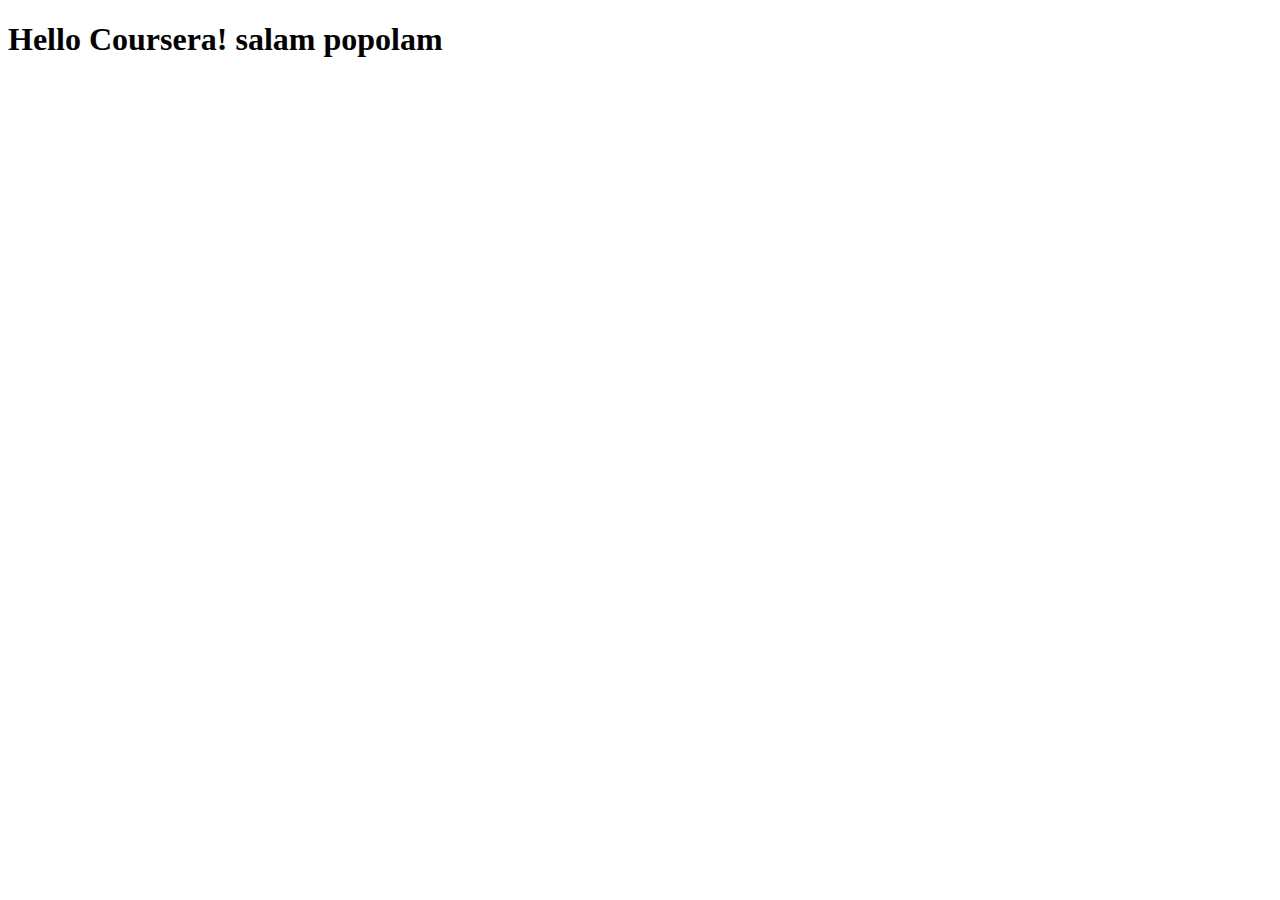
==== module2-solution/index.html @ e2710d00 "just the beginning" ====
<!DOCTYPE html>
<html>
    <head>
        <meta charset="utf-8">
        <title>
            Hello Coursera
        </title>
    </head>
    <body>
        <h1>
            Hello Coursera! salam popolam
        </h1>
    </body>
</html>
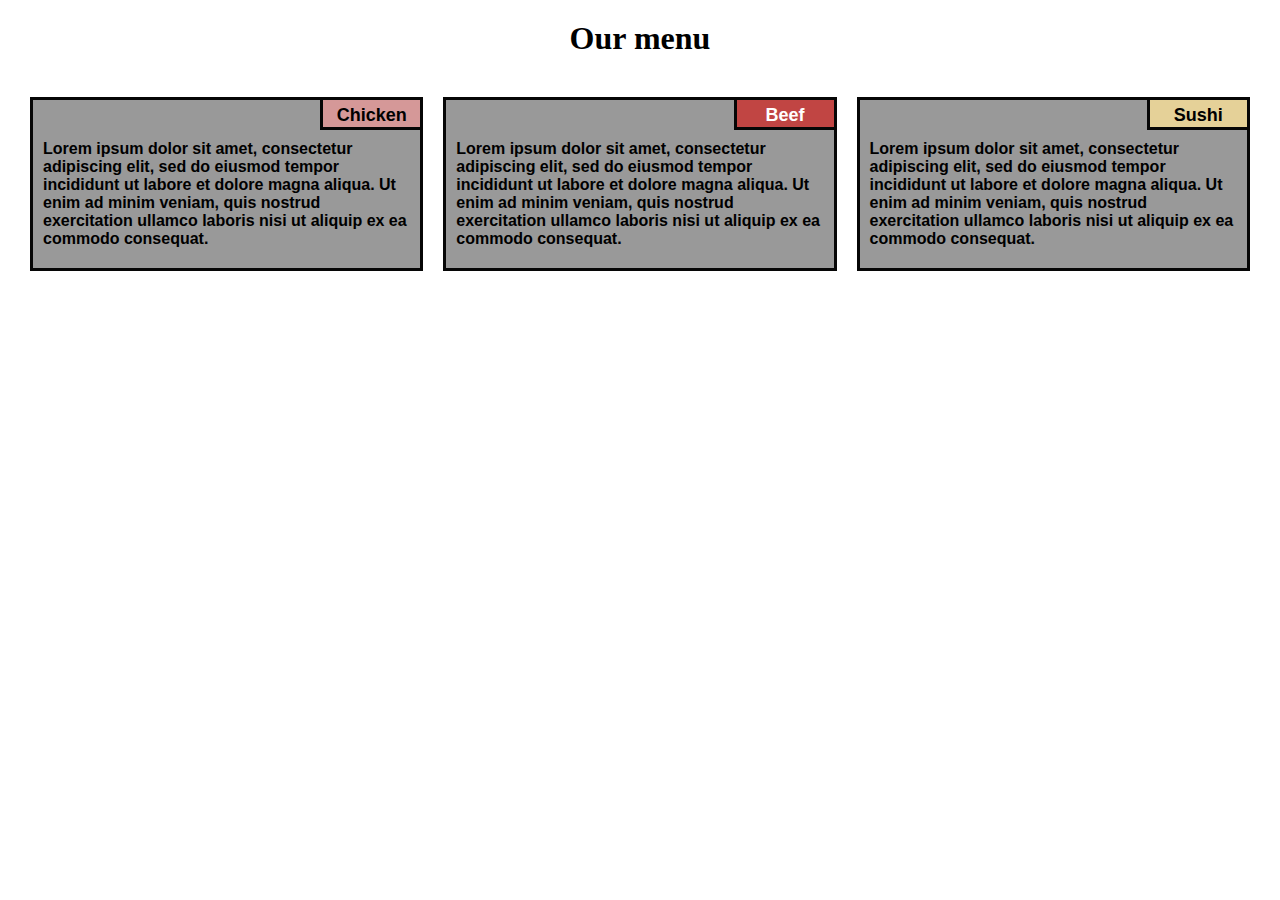
==== commit ba422b2a: "assignment_2" ====
--- a/module2-solution/index.html
+++ b/module2-solution/index.html
@@ -1,14 +1,44 @@
 <!DOCTYPE html>
 <html>
-    <head>
-        <meta charset="utf-8">
-        <title>
-            Hello Coursera
-        </title>
-    </head>
-    <body>
-        <h1>
-            Hello Coursera! salam popolam
-        </h1>
-    </body>
+<head>
+<meta charset="utf-8">
+<meta name="viewport" content="width=device-width, initial-scale=1">
+<link rel="stylesheet" href="css/style.css" type="text/css"/>
+<title> Menu </title>
+</head>
+    
+<body>
+<h1> Our menu </h1>
+
+
+<div class="row">
+    <div class="col-lg-4 col-md-6 col-sm-10">
+        <div class="section">
+        <h2 class = "title_chicken">Chicken</h2>
+        <p>Lorem ipsum dolor sit amet, consectetur adipiscing elit, 
+            sed do eiusmod tempor incididunt ut labore et dolore magna 
+            aliqua. Ut enim ad minim veniam, quis nostrud exercitation 
+            ullamco laboris nisi ut aliquip ex ea commodo consequat. </p>
+        </div>
+        </div>
+    <div class="col-lg-4 col-md-6 col-sm-10">
+        <div class="section">
+        <h2 class = "title_beef">Beef</h2>
+        <p>Lorem ipsum dolor sit amet, consectetur adipiscing elit, 
+            sed do eiusmod tempor incididunt ut labore et dolore magna 
+            aliqua. Ut enim ad minim veniam, quis nostrud exercitation 
+            ullamco laboris nisi ut aliquip ex ea commodo consequat. </p>
+        </div>    
+        </div>
+    <div class="col-lg-4 col-md-66 col-sm-10">
+        <div class="section">
+        <h2 class = "title_sushi">Sushi</h2>
+        <p>Lorem ipsum dolor sit amet, consectetur adipiscing elit, 
+            sed do eiusmod tempor incididunt ut labore et dolore magna 
+            aliqua. Ut enim ad minim veniam, quis nostrud exercitation 
+            ullamco laboris nisi ut aliquip ex ea commodo consequat. </p>
+        </div>
+        </div>
+</div>
+</body>
 </html>--- a/module2-solution/css/style.css
+++ b/module2-solution/css/style.css
@@ -0,0 +1,120 @@
+* {
+    box-sizing: border-box;
+    margin: 0;
+    padding: 0;
+  }
+
+h1{
+    text-align: center;
+    margin: 20px;
+
+}
+
+
+
+/* Simple Responsive Framework. */
+.row {
+
+    margin-left: 20px;
+    margin-right: 20px;
+  }
+
+
+p{
+  margin-top: 40px;
+  margin-left: 10px;
+  margin-right: 10px;
+  margin-bottom: 20px;
+  font-family: Arial, sans-serif;
+  font-weight:bold;
+  color: black;
+
+}
+
+.section{
+  border: 3px solid #060606;
+  margin-top: 20px;
+  margin-left: 10px;
+  margin-right: 10px;
+  position: relative;
+  background-color: #999999;
+}
+
+
+h2{
+  width: 100px;
+  height: 30px;
+  position: absolute;
+  top: 0;
+  right: 0;
+  bottom: 10px;
+  text-align: center;
+  padding-top: 5px;
+  padding-bottom: 10px;;
+  border-bottom:  3px solid #060606;
+  border-left:  3px solid #060606;
+  color: black; 
+  font-family: Arial, sans-serif;
+  font-weight:bold;
+  font-size: large;
+}
+
+.title_chicken{
+  background-color: #d59898;
+
+}
+.title_beef{
+  background-color:  #c14543;
+  color: white;
+
+}
+
+.title_sushi{
+  background-color: #e5d198;
+
+}
+
+/********** Large devices only **********/
+@media (min-width: 992px) {
+    .col-lg-4 {
+      float: left;
+      position: relative;
+      
+
+    }
+    .col-lg-4 {
+      width: 33.33%;
+    }
+
+}
+
+/********** Medium devices only **********/
+@media (min-width: 768px) and (max-width: 991px) {
+    .col-md-6, .col-md-66 {
+      float: left;
+      position: relative;
+    }
+
+    .col-md-6{
+      width: 50%;
+    }
+    .col-md-66{
+      width: 100%;
+    }
+
+    
+}
+
+/********** Small devices only **********/
+@media (max-width: 767px) {
+    .col-sm-10 {
+      float: left;
+      position: relative;
+
+    }
+    .col-sm-10 {
+      width: 100%;
+    }
+
+}
+
